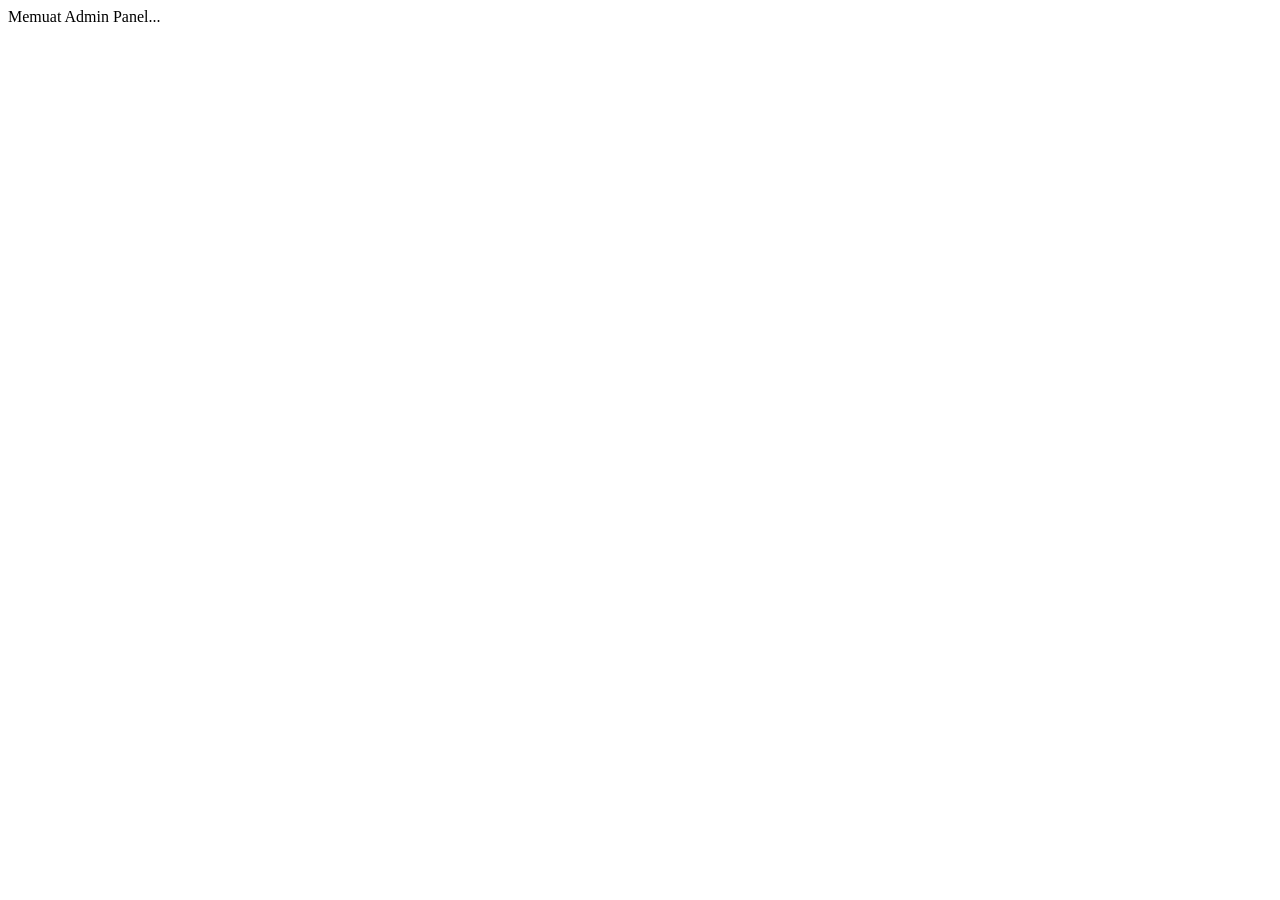
==== admin.html @ 89d56316 "Add files via upload" ====
<!doctype html><html lang="id"><head><meta charset="utf-8"><meta name="viewport" content="width=device-width,initial-scale=1"><meta name="theme-color" content="#07111f"><title>Admin Panel • Yamzz Market</title><link href="https://fonts.googleapis.com/css2?family=Inter:wght@400;500;600;700;800;900&display=swap" rel="stylesheet"><link rel="stylesheet" href="https://cdnjs.cloudflare.com/ajax/libs/font-awesome/6.5.2/css/all.min.css"><link rel="stylesheet" href="css/admin.css"></head><body><div id="adminApp"><div class="admin-loading"><div class="admin-loader"></div><span>Memuat Admin Panel...</span></div></div><div id="adminToast" class="admin-toast"></div><script src="js/admin.js"></script></body></html>
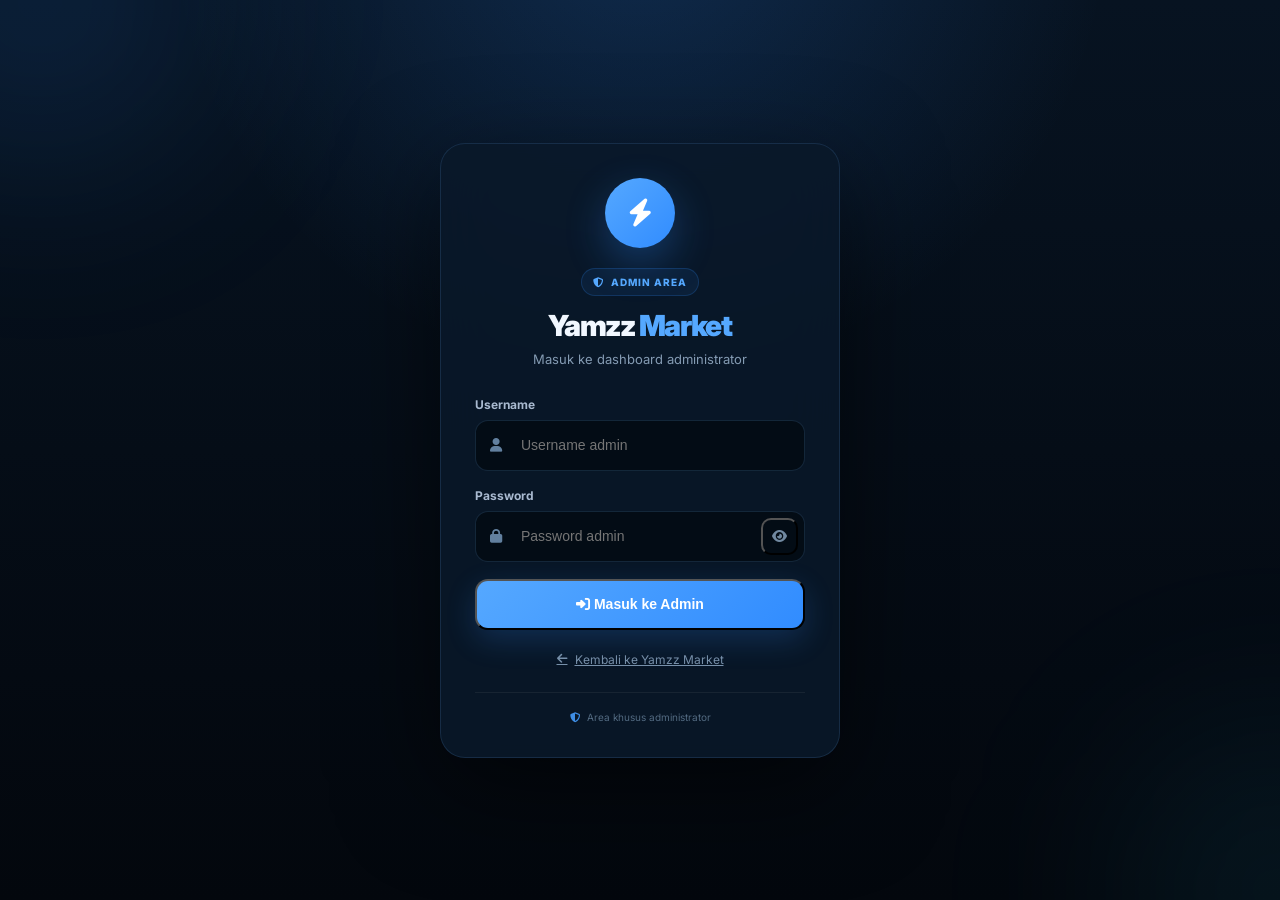
==== commit c030d2c0: "Add files via upload" ====
--- a/admin.html
+++ b/admin.html
@@ -1 +1 @@
-<!doctype html><html lang="id"><head><meta charset="utf-8"><meta name="viewport" content="width=device-width,initial-scale=1"><meta name="theme-color" content="#07111f"><title>Admin Panel • Yamzz Market</title><link href="https://fonts.googleapis.com/css2?family=Inter:wght@400;500;600;700;800;900&display=swap" rel="stylesheet"><link rel="stylesheet" href="https://cdnjs.cloudflare.com/ajax/libs/font-awesome/6.5.2/css/all.min.css"><link rel="stylesheet" href="css/admin.css"></head><body><div id="adminApp"><div class="admin-loading"><div class="admin-loader"></div><span>Memuat Admin Panel...</span></div></div><div id="adminToast" class="admin-toast"></div><script src="js/admin.js"></script></body></html>+<!doctype html><html lang="id"><head><meta charset="utf-8"><meta name="viewport" content="width=device-width,initial-scale=1"><meta name="theme-color" content="#07111f"><title>Admin Panel • Yamzz Market</title><link href="https://fonts.googleapis.com/css2?family=Inter:wght@400;500;600;700;800;900&family=Material+Symbols+Rounded:opsz,wght,FILL,GRAD@20..48,300..700,0..1,0..200" rel="stylesheet"><link rel="stylesheet" href="https://cdnjs.cloudflare.com/ajax/libs/font-awesome/6.5.2/css/all.min.css"><link rel="stylesheet" href="css/admin.css"></head><body><div id="adminApp"><div class="admin-loading"><div class="admin-loader"></div><span>Memuat Admin Panel...</span></div></div><div id="adminToast" class="admin-toast"></div><script src="js/admin.js"></script></body></html>
--- a/css/admin.css
+++ b/css/admin.css
@@ -0,0 +1,1932 @@
+* {
+    box-sizing: border-box;
+    margin: 0;
+    padding: 0;
+}
+
+
+:root {
+
+    --bg: #050b14;
+    --sidebar: #071321;
+    --card: #0a1828;
+    --card2: #0d1e31;
+
+    --border:
+        rgba(93, 153, 211, .14);
+
+    --blue: #318cff;
+    --blue-light: #55a8ff;
+
+    --green: #27d86d;
+    --red: #ff5268;
+    --orange: #ffad42;
+    --purple: #9a70ff;
+
+    --text: #edf5ff;
+    --muted: #8198b0;
+
+}
+
+
+body {
+
+    min-height: 100vh;
+
+    color: var(--text);
+
+    background:
+        radial-gradient(
+            circle at 80% -10%,
+            rgba(49,140,255,.10),
+            transparent 30%
+        ),
+        var(--bg);
+
+    font-family:
+        Inter,
+        system-ui,
+        sans-serif;
+
+}
+
+
+button,
+input {
+
+    font-family: inherit;
+
+}
+
+
+button {
+
+    border: 0;
+
+    cursor: pointer;
+
+}
+
+
+.admin-layout {
+
+    display: flex;
+
+    min-height: 100vh;
+
+}
+
+
+/* SIDEBAR */
+
+.sidebar {
+
+    position: fixed;
+
+    left: 0;
+    top: 0;
+    bottom: 0;
+
+    width: 250px;
+
+    display: flex;
+
+    flex-direction: column;
+
+    padding: 22px 15px;
+
+    border-right:
+        1px solid var(--border);
+
+    background:
+        rgba(7,19,33,.96);
+
+    z-index: 50;
+
+}
+
+
+.sidebar-brand {
+
+    display: flex;
+
+    align-items: center;
+
+    gap: 11px;
+
+    padding:
+        4px 9px
+        25px;
+
+}
+
+
+.brand-logo {
+
+    width: 42px;
+    height: 42px;
+
+    display: flex;
+
+    align-items: center;
+    justify-content: center;
+
+    border-radius: 13px;
+
+    background:
+        linear-gradient(
+            135deg,
+            var(--blue-light),
+            var(--blue)
+        );
+
+    box-shadow:
+        0 10px 25px
+        rgba(49,140,255,.22);
+
+}
+
+
+.sidebar-brand strong {
+
+    display: block;
+
+    font-size: 16px;
+
+    font-weight: 900;
+
+}
+
+
+.sidebar-brand strong span {
+
+    color: var(--blue-light);
+
+}
+
+
+.sidebar-brand small {
+
+    display: block;
+
+    margin-top: 3px;
+
+    color: #5e7893;
+
+    font-size: 8px;
+
+    letter-spacing: 1px;
+
+}
+
+
+.sidebar-nav {
+
+    display: flex;
+
+    flex-direction: column;
+
+    gap: 5px;
+
+}
+
+
+.nav-item {
+
+    display: flex;
+
+    align-items: center;
+
+    gap: 12px;
+
+    width: 100%;
+
+    padding:
+        13px 14px;
+
+    border-radius: 12px;
+
+    color: #7f96ad;
+
+    background: transparent;
+
+    text-align: left;
+
+    font-size: 13px;
+
+    font-weight: 700;
+
+    transition: .2s;
+
+}
+
+
+.nav-item i {
+
+    width: 20px;
+
+    text-align: center;
+
+}
+
+
+.nav-item:hover {
+
+    color: white;
+
+    background:
+        rgba(255,255,255,.045);
+
+}
+
+
+.nav-item.active {
+
+    color: white;
+
+    background:
+        linear-gradient(
+            90deg,
+            rgba(49,140,255,.18),
+            rgba(49,140,255,.05)
+        );
+
+}
+
+
+.nav-item.active i {
+
+    color: var(--blue-light);
+
+}
+
+
+.sidebar-bottom {
+
+    margin-top: auto;
+
+}
+
+
+.sidebar-store,
+.logout-button {
+
+    display: flex;
+
+    align-items: center;
+
+    gap: 10px;
+
+    width: 100%;
+
+    padding:
+        12px 14px;
+
+    border-radius: 11px;
+
+    color: #7890a8;
+
+    background: transparent;
+
+    font-size: 12px;
+
+    text-decoration: none;
+
+}
+
+
+.sidebar-store:hover {
+
+    color: white;
+
+    background:
+        rgba(255,255,255,.04);
+
+}
+
+
+.logout-button {
+
+    margin-top: 5px;
+
+    color: #ff6879;
+
+}
+
+
+.logout-button:hover {
+
+    background:
+        rgba(255,82,104,.08);
+
+}
+
+
+/* MAIN */
+
+.admin-main {
+
+    width: calc(100% - 250px);
+
+    margin-left: 250px;
+
+    min-height: 100vh;
+
+}
+
+
+.admin-topbar {
+
+    position: sticky;
+
+    top: 0;
+
+    z-index: 30;
+
+    height: 78px;
+
+    display: flex;
+
+    align-items: center;
+    justify-content: space-between;
+
+    padding:
+        0 35px;
+
+    border-bottom:
+        1px solid var(--border);
+
+    background:
+        rgba(5,11,20,.82);
+
+    backdrop-filter:
+        blur(18px);
+
+}
+
+
+.admin-topbar h1 {
+
+    font-size: 20px;
+
+    font-weight: 850;
+
+}
+
+
+.admin-topbar p {
+
+    margin-top: 4px;
+
+    color: var(--muted);
+
+    font-size: 11px;
+
+}
+
+
+.admin-profile {
+
+    display: flex;
+
+    align-items: center;
+
+    gap: 9px;
+
+}
+
+
+.online-dot {
+
+    width: 9px;
+    height: 9px;
+
+    border-radius: 50%;
+
+    background: var(--green);
+
+    box-shadow:
+        0 0 12px
+        rgba(39,216,109,.6);
+
+}
+
+
+.admin-profile strong {
+
+    display: block;
+
+    font-size: 11px;
+
+}
+
+
+.admin-profile small {
+
+    display: block;
+
+    margin-top: 2px;
+
+    color: var(--green);
+
+    font-size: 9px;
+
+}
+
+
+/* CONTENT */
+
+.admin-section {
+
+    display: none;
+
+    padding:
+        30px 35px 70px;
+
+}
+
+
+.admin-section.active {
+
+    display: block;
+
+}
+
+
+.welcome-card {
+
+    display: flex;
+
+    align-items: center;
+    justify-content: space-between;
+
+    min-height: 170px;
+
+    padding:
+        30px;
+
+    margin-bottom: 20px;
+
+    overflow: hidden;
+
+    border:
+        1px solid var(--border);
+
+    border-radius: 20px;
+
+    background:
+        linear-gradient(
+            135deg,
+            #0d2743,
+            #091522
+        );
+
+}
+
+
+.welcome-card span {
+
+    color: var(--blue-light);
+
+    font-size: 10px;
+
+    font-weight: 800;
+
+    letter-spacing: 1.5px;
+
+}
+
+
+.welcome-card h2 {
+
+    margin-top: 7px;
+
+    font-size: 25px;
+
+}
+
+
+.welcome-card p {
+
+    margin-top: 7px;
+
+    color: var(--muted);
+
+    font-size: 12px;
+
+}
+
+
+.welcome-card > i {
+
+    margin-right: 35px;
+
+    color: rgba(85,168,255,.18);
+
+    font-size: 75px;
+
+}
+
+
+/* STATS */
+
+.stats-grid {
+
+    display: grid;
+
+    grid-template-columns:
+        repeat(4, 1fr);
+
+    gap: 15px;
+
+    margin-bottom: 20px;
+
+}
+
+
+.stat-card {
+
+    display: flex;
+
+    align-items: center;
+
+    gap: 13px;
+
+    padding: 20px;
+
+    border:
+        1px solid var(--border);
+
+    border-radius: 17px;
+
+    background:
+        var(--card);
+
+}
+
+
+.stat-icon {
+
+    width: 43px;
+    height: 43px;
+
+    display: flex;
+
+    align-items: center;
+    justify-content: center;
+
+    border-radius: 12px;
+
+}
+
+
+.stat-icon.blue {
+
+    color: var(--blue-light);
+
+    background:
+        rgba(49,140,255,.11);
+
+}
+
+
+.stat-icon.green {
+
+    color: var(--green);
+
+    background:
+        rgba(39,216,109,.10);
+
+}
+
+
+.stat-icon.orange {
+
+    color: var(--orange);
+
+    background:
+        rgba(255,173,66,.10);
+
+}
+
+
+.stat-icon.purple {
+
+    color: var(--purple);
+
+    background:
+        rgba(154,112,255,.10);
+
+}
+
+
+.stat-card span {
+
+    display: block;
+
+    color: var(--muted);
+
+    font-size: 10px;
+
+}
+
+
+.stat-card strong {
+
+    display: block;
+
+    margin-top: 4px;
+
+    font-size: 19px;
+
+}
+
+
+/* PANELS */
+
+.dashboard-grid {
+
+    display: grid;
+
+    grid-template-columns:
+        1.5fr 1fr;
+
+    gap: 15px;
+
+}
+
+
+.panel-card {
+
+    padding: 21px;
+
+    border:
+        1px solid var(--border);
+
+    border-radius: 17px;
+
+    background:
+        var(--card);
+
+}
+
+
+.panel-header {
+
+    display: flex;
+
+    align-items: center;
+    justify-content: space-between;
+
+    margin-bottom: 18px;
+
+}
+
+
+.panel-header h3 {
+
+    font-size: 14px;
+
+}
+
+
+.panel-header p {
+
+    margin-top: 4px;
+
+    color: var(--muted);
+
+    font-size: 10px;
+
+}
+
+
+.panel-header button {
+
+    color: var(--blue-light);
+
+    background: none;
+
+    font-size: 10px;
+
+}
+
+
+/* TOOLBAR */
+
+.section-toolbar {
+
+    display: flex;
+
+    align-items: center;
+    justify-content: space-between;
+
+    margin-bottom: 20px;
+
+}
+
+
+.section-toolbar h2 {
+
+    font-size: 22px;
+
+}
+
+
+.section-toolbar p {
+
+    margin-top: 5px;
+
+    color: var(--muted);
+
+    font-size: 11px;
+
+}
+
+
+.primary-button {
+
+    display: inline-flex;
+
+    align-items: center;
+
+    justify-content: center;
+
+    gap: 8px;
+
+    padding:
+        11px 16px;
+
+    border-radius: 11px;
+
+    color: white;
+
+    background:
+        linear-gradient(
+            135deg,
+            var(--blue-light),
+            var(--blue)
+        );
+
+    font-size: 11px;
+
+    font-weight: 800;
+
+    box-shadow:
+        0 8px 25px
+        rgba(49,140,255,.15);
+
+}
+
+
+/* PRODUCTS */
+
+.product-admin-list {
+
+    overflow: hidden;
+
+    border:
+        1px solid var(--border);
+
+    border-radius: 17px;
+
+    background:
+        var(--card);
+
+}
+
+
+.product-row {
+
+    display: flex;
+
+    align-items: center;
+
+    gap: 20px;
+
+    padding:
+        17px 20px;
+
+    border-bottom:
+        1px solid var(--border);
+
+}
+
+
+.product-row:last-child {
+
+    border-bottom: 0;
+
+}
+
+
+.product-main {
+
+    display: flex;
+
+    align-items: center;
+
+    gap: 12px;
+
+    flex: 1;
+
+}
+
+
+.product-icon {
+
+    width: 40px;
+    height: 40px;
+
+    display: flex;
+
+    align-items: center;
+    justify-content: center;
+
+    border-radius: 11px;
+
+    color: var(--blue-light);
+
+    background:
+        rgba(49,140,255,.10);
+
+}
+
+
+.product-main strong {
+
+    display: block;
+
+    font-size: 12px;
+
+}
+
+
+.product-main span {
+
+    display: block;
+
+    margin-top: 4px;
+
+    color: var(--muted);
+
+    font-size: 10px;
+
+}
+
+
+.status-badge {
+
+    padding:
+        6px 9px;
+
+    border-radius: 100px;
+
+    font-size: 9px;
+
+    font-weight: 800;
+
+}
+
+
+.status-badge.active {
+
+    color: var(--green);
+
+    background:
+        rgba(39,216,109,.09);
+
+}
+
+
+.status-badge.inactive {
+
+    color: var(--red);
+
+    background:
+        rgba(255,82,104,.09);
+
+}
+
+
+.row-actions {
+
+    display: flex;
+
+    gap: 6px;
+
+}
+
+
+.action-button {
+
+    width: 33px;
+    height: 33px;
+
+    border-radius: 9px;
+
+    color: #8ca3bb;
+
+    background:
+        rgba(255,255,255,.05);
+
+}
+
+
+.action-button.edit:hover {
+
+    color: var(--blue-light);
+
+}
+
+
+.action-button.delete:hover {
+
+    color: var(--red);
+
+}
+
+
+/* ORDERS */
+
+.order-list {
+
+    display: grid;
+
+    gap: 13px;
+
+}
+
+
+.order-card {
+
+    padding: 20px;
+
+    border:
+        1px solid var(--border);
+
+    border-radius: 17px;
+
+    background:
+        var(--card);
+
+}
+
+
+.order-top {
+
+    display: flex;
+
+    align-items: flex-start;
+    justify-content: space-between;
+
+    gap: 15px;
+
+}
+
+
+.order-id {
+
+    color: #62809b;
+
+    font-size: 9px;
+
+}
+
+
+.order-top h3 {
+
+    margin-top: 5px;
+
+    font-size: 14px;
+
+}
+
+
+.order-status {
+
+    padding:
+        7px 10px;
+
+    border-radius: 100px;
+
+    font-size: 9px;
+
+    font-weight: 800;
+
+}
+
+
+.order-status.pending {
+
+    color: var(--orange);
+
+    background:
+        rgba(255,173,66,.09);
+
+}
+
+
+.order-status.paid,
+.order-status.completed {
+
+    color: var(--green);
+
+    background:
+        rgba(39,216,109,.09);
+
+}
+
+
+.order-status.rejected,
+.order-status.cancelled {
+
+    color: var(--red);
+
+    background:
+        rgba(255,82,104,.09);
+
+}
+
+
+.order-info {
+
+    display: grid;
+
+    grid-template-columns:
+        repeat(4, 1fr);
+
+    gap: 10px;
+
+    margin-top: 18px;
+
+    padding-top: 17px;
+
+    border-top:
+        1px solid var(--border);
+
+}
+
+
+.order-info span {
+
+    display: block;
+
+    color: #617b95;
+
+    font-size: 9px;
+
+}
+
+
+.order-info strong {
+
+    display: block;
+
+    margin-top: 5px;
+
+    font-size: 10px;
+
+    word-break: break-word;
+
+}
+
+
+.proof-box {
+
+    margin-top: 17px;
+
+    text-align: center;
+
+}
+
+
+.proof-box img {
+
+    width: 180px;
+
+    max-height: 260px;
+
+    object-fit: contain;
+
+    padding: 7px;
+
+    border-radius: 13px;
+
+    background: white;
+
+    cursor: zoom-in;
+
+}
+
+
+.proof-box span {
+
+    display: block;
+
+    margin-top: 6px;
+
+    color: #5f7892;
+
+    font-size: 9px;
+
+}
+
+
+.no-proof {
+
+    margin-top: 15px;
+
+    padding: 13px;
+
+    border-radius: 10px;
+
+    color: #6e859b;
+
+    background:
+        rgba(255,255,255,.03);
+
+    font-size: 10px;
+
+}
+
+
+.order-actions {
+
+    display: flex;
+
+    gap: 8px;
+
+    margin-top: 15px;
+
+}
+
+
+.success-button,
+.danger-button {
+
+    padding:
+        10px 14px;
+
+    border-radius: 10px;
+
+    font-size: 10px;
+
+    font-weight: 800;
+
+}
+
+
+.success-button {
+
+    color: #03150a;
+
+    background: var(--green);
+
+}
+
+
+.danger-button {
+
+    color: white;
+
+    background: var(--red);
+
+}
+
+
+/* SETTINGS */
+
+.settings-grid {
+
+    display: grid;
+
+    grid-template-columns:
+        1fr 1fr;
+
+    gap: 15px;
+
+}
+
+
+.field {
+
+    margin-bottom: 15px;
+
+}
+
+
+.field label {
+
+    display: block;
+
+    margin-bottom: 7px;
+
+    color: #8ca4bc;
+
+    font-size: 10px;
+
+    font-weight: 700;
+
+}
+
+
+.field input {
+
+    width: 100%;
+
+    height: 45px;
+
+    padding:
+        0 13px;
+
+    outline: none;
+
+    border:
+        1px solid var(--border);
+
+    border-radius: 10px;
+
+    color: white;
+
+    background:
+        rgba(2,9,17,.65);
+
+    font-size: 11px;
+
+}
+
+
+.field input:focus {
+
+    border-color:
+        var(--blue);
+
+}
+
+
+.settings-save {
+
+    display: flex;
+
+    justify-content: flex-end;
+
+    margin-top: 15px;
+
+}
+
+
+/* QRIS */
+
+.qris-preview {
+
+    min-height: 240px;
+
+    display: flex;
+
+    align-items: center;
+    justify-content: center;
+
+    margin-bottom: 15px;
+
+    border:
+        1px dashed
+        rgba(89,143,191,.25);
+
+    border-radius: 13px;
+
+    background:
+        rgba(0,0,0,.15);
+
+}
+
+
+.qris-preview img {
+
+    display: none;
+
+    width: 220px;
+    max-height: 300px;
+
+    object-fit: contain;
+
+    padding: 8px;
+
+    border-radius: 12px;
+
+    background: white;
+
+}
+
+
+.qris-empty {
+
+    display: flex;
+
+    flex-direction: column;
+
+    align-items: center;
+
+    gap: 8px;
+
+    color: #58718b;
+
+    font-size: 10px;
+
+}
+
+
+.qris-empty i {
+
+    font-size: 40px;
+
+    color: #294661;
+
+}
+
+
+/* MINI */
+
+.mini-product,
+.recent-order {
+
+    display: flex;
+
+    align-items: center;
+
+    gap: 10px;
+
+    padding:
+        11px 0;
+
+    border-bottom:
+        1px solid var(--border);
+
+}
+
+
+.mini-product:last-child,
+.recent-order:last-child {
+
+    border-bottom: 0;
+
+}
+
+
+.mini-product > div,
+.recent-info {
+
+    flex: 1;
+
+}
+
+
+.mini-product strong,
+.recent-info strong {
+
+    display: block;
+
+    font-size: 10px;
+
+}
+
+
+.mini-product span,
+.recent-info span {
+
+    display: block;
+
+    margin-top: 3px;
+
+    color: var(--muted);
+
+    font-size: 9px;
+
+}
+
+
+.mini-product b,
+.recent-price {
+
+    color: var(--blue-light);
+
+    font-size: 10px;
+
+}
+
+
+.recent-icon {
+
+    width: 32px;
+    height: 32px;
+
+    display: flex;
+
+    align-items: center;
+    justify-content: center;
+
+    border-radius: 9px;
+
+    color: var(--blue-light);
+
+    background:
+        rgba(49,140,255,.09);
+
+}
+
+
+/* EMPTY */
+
+.empty-admin {
+
+    padding: 60px 20px;
+
+    display: flex;
+
+    flex-direction: column;
+
+    align-items: center;
+
+    text-align: center;
+
+    color: var(--muted);
+
+}
+
+
+.empty-admin i {
+
+    margin-bottom: 12px;
+
+    color: #294661;
+
+    font-size: 35px;
+
+}
+
+
+.empty-admin strong {
+
+    color: #a6b8ca;
+
+    font-size: 13px;
+
+}
+
+
+.empty-admin span {
+
+    margin-top: 5px;
+
+    font-size: 10px;
+
+}
+
+
+.empty-mini {
+
+    padding: 20px;
+
+    color: var(--muted);
+
+    text-align: center;
+
+    font-size: 10px;
+
+}
+
+
+/* TOAST */
+
+.admin-toast {
+
+    position: fixed;
+
+    right: 25px;
+    bottom: 25px;
+
+    z-index: 200;
+
+    display: flex;
+
+    align-items: center;
+
+    gap: 10px;
+
+    padding:
+        13px 16px;
+
+    border:
+        1px solid var(--border);
+
+    border-radius: 12px;
+
+    color: white;
+
+    background:
+        #102337;
+
+    box-shadow:
+        0 15px 45px
+        rgba(0,0,0,.45);
+
+    transform:
+        translateY(20px);
+
+    opacity: 0;
+
+    pointer-events: none;
+
+    transition: .25s;
+
+    font-size: 11px;
+
+}
+
+
+.admin-toast.show {
+
+    transform:
+        translateY(0);
+
+    opacity: 1;
+
+}
+
+
+.admin-toast i {
+
+    color: var(--green);
+
+}
+
+
+.admin-toast.error i {
+
+    color: var(--red);
+
+}
+
+
+/* IMAGE MODAL */
+
+.image-preview {
+
+    position: fixed;
+
+    inset: 0;
+
+    z-index: 500;
+
+    display: flex;
+
+    align-items: center;
+    justify-content: center;
+
+    padding: 20px;
+
+    background:
+        rgba(0,0,0,.86);
+
+}
+
+
+.image-preview-inner {
+
+    position: relative;
+
+    max-width: 90vw;
+    max-height: 90vh;
+
+}
+
+
+.image-preview img {
+
+    max-width: 90vw;
+    max-height: 85vh;
+
+    object-fit: contain;
+
+    border-radius: 12px;
+
+    background: white;
+
+}
+
+
+.image-preview button {
+
+    position: absolute;
+
+    right: -10px;
+    top: -10px;
+
+    width: 35px;
+    height: 35px;
+
+    border-radius: 50%;
+
+    color: white;
+
+    background: var(--red);
+
+}
+
+
+/* LOADING */
+
+.admin-loading {
+
+    min-height: 100vh;
+
+    display: flex;
+
+    align-items: center;
+    justify-content: center;
+
+    flex-direction: column;
+
+    gap: 15px;
+
+    color: var(--muted);
+
+    font-size: 11px;
+
+}
+
+
+.admin-loader {
+
+    width: 28px;
+    height: 28px;
+
+    border:
+        3px solid
+        rgba(255,255,255,.08);
+
+    border-top-color:
+        var(--blue);
+
+    border-radius: 50%;
+
+    animation:
+        spin .7s linear infinite;
+
+}
+
+
+@keyframes spin {
+
+    to {
+        transform: rotate(360deg);
+    }
+
+}
+
+
+.admin-error {
+
+    min-height: 100vh;
+
+    display: flex;
+
+    align-items: center;
+    justify-content: center;
+
+    flex-direction: column;
+
+    gap: 10px;
+
+    text-align: center;
+
+}
+
+
+.admin-error i {
+
+    color: var(--red);
+
+    font-size: 40px;
+
+}
+
+
+.admin-error p {
+
+    color: var(--muted);
+
+    font-size: 12px;
+
+}
+
+
+.admin-error a {
+
+    margin-top: 10px;
+
+    color: var(--blue-light);
+
+    font-size: 12px;
+
+}
+
+
+.mobile-menu {
+
+    display: none;
+
+}
+
+
+/* MOBILE */
+
+@media (max-width: 900px) {
+
+    .sidebar {
+
+        transform:
+            translateX(-100%);
+
+        transition: .25s;
+
+    }
+
+
+    .sidebar.show {
+
+        transform:
+            translateX(0);
+
+    }
+
+
+    .admin-main {
+
+        width: 100%;
+
+        margin-left: 0;
+
+    }
+
+
+    .mobile-menu {
+
+        display: inline-flex;
+
+        margin-right: 10px;
+
+        color: white;
+
+        background: none;
+
+        font-size: 17px;
+
+    }
+
+
+    .stats-grid {
+
+        grid-template-columns:
+            repeat(2, 1fr);
+
+    }
+
+
+    .dashboard-grid,
+    .settings-grid {
+
+        grid-template-columns: 1fr;
+
+    }
+
+}
+
+
+@media (max-width: 600px) {
+
+    .admin-topbar {
+
+        padding:
+            0 17px;
+
+    }
+
+
+    .admin-profile {
+
+        display: none;
+
+    }
+
+
+    .admin-section {
+
+        padding:
+            22px 15px 60px;
+
+    }
+
+
+    .welcome-card {
+
+        padding: 22px;
+
+    }
+
+
+    .welcome-card h2 {
+
+        font-size: 19px;
+
+    }
+
+
+    .welcome-card > i {
+
+        display: none;
+
+    }
+
+
+    .stats-grid {
+
+        gap: 9px;
+
+    }
+
+
+    .stat-card {
+
+        padding: 14px;
+
+    }
+
+
+    .stat-card strong {
+
+        font-size: 15px;
+
+    }
+
+
+    .section-toolbar {
+
+        align-items: flex-start;
+
+        gap: 10px;
+
+    }
+
+
+    .section-toolbar h2 {
+
+        font-size: 18px;
+
+    }
+
+
+    .product-row {
+
+        gap: 10px;
+
+        padding:
+            14px;
+
+    }
+
+
+    .status-badge {
+
+        display: none;
+
+    }
+
+
+    .order-info {
+
+        grid-template-columns:
+            repeat(2, 1fr);
+
+    }
+
+
+    .order-top {
+
+        flex-direction: column;
+
+    }
+
+}
+
+/* INFORMASI WEBSITE */
+.information-grid{display:grid;grid-template-columns:repeat(2,minmax(0,1fr));gap:18px}
+.info-control-card h3{display:flex;align-items:center;gap:8px}
+.info-control-card h3 .material-symbols-rounded{font-size:22px}
+.info-banner-preview{margin-top:14px;border:1px solid var(--border);border-radius:14px;overflow:hidden;min-height:110px;display:flex;align-items:center;justify-content:center;background:#071321;color:var(--muted)}
+.info-banner-preview img{width:100%;height:150px;object-fit:cover;display:none}
+.switch-row{display:flex;align-items:center;justify-content:space-between;gap:15px;position:relative;cursor:pointer;padding-top:8px}
+.switch-row span:first-child{display:flex;flex-direction:column;gap:4px}.switch-row small{color:var(--muted);line-height:1.5}
+.switch-row input{position:absolute;opacity:0;pointer-events:none}.switch-ui{width:48px;height:28px;border-radius:99px;background:#20354a;border:1px solid var(--border);position:relative;flex:0 0 auto;transition:.2s}.switch-ui:after{content:"";position:absolute;width:20px;height:20px;top:3px;left:3px;border-radius:50%;background:#8198b0;transition:.2s}.switch-row input:checked + .switch-ui{background:var(--blue);border-color:var(--blue)}.switch-row input:checked + .switch-ui:after{transform:translateX(20px);background:#fff}
+@media(max-width:850px){.information-grid{grid-template-columns:1fr}}
+.settings-note{display:flex;align-items:flex-start;gap:8px;margin-top:12px;padding:11px 12px;border:1px solid rgba(100,165,225,.12);border-radius:12px;background:rgba(61,145,255,.05);color:#7891aa;font-size:9px;line-height:1.6}.settings-note .material-symbols-rounded{font-size:17px;color:#63adff;flex:none}
